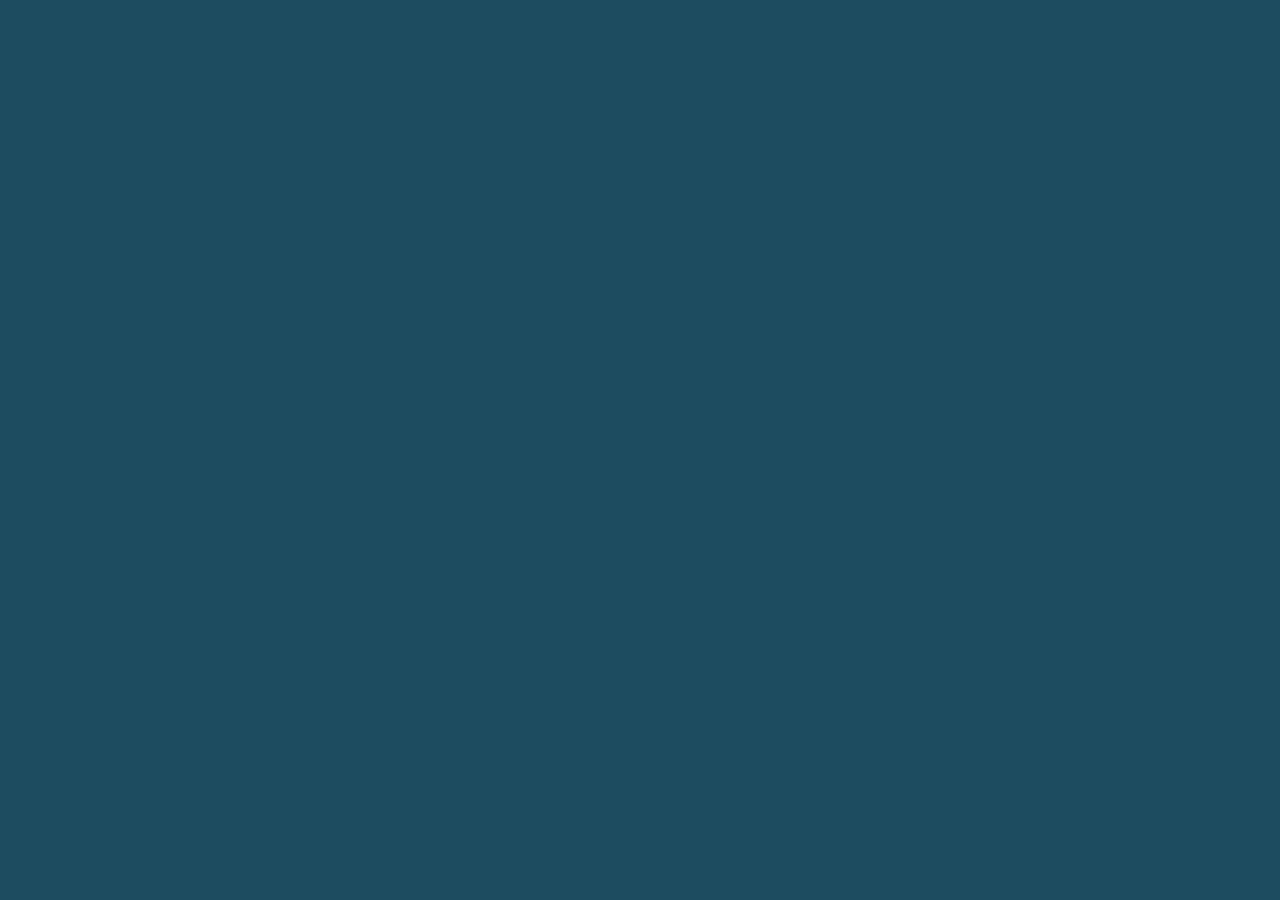
==== index.html @ 396c5446 "first commit" ====
<!DOCTYPE html>
<html lang="en" class="default-light-mode">
  <head>
    <meta charset="UTF-8" />
    <meta name="viewport" content="width=device-width, initial-scale=1.0" />
    <title>Origin Age Gate</title>
    <link rel="shortcut icon" href="#" />
    <link rel="stylesheet" href="css/bootstrap.min.css" />
    <link rel="stylesheet" href="css/jquery.parallax.css" />
    <link rel="stylesheet" href="css/swiper-bundle.min.css" />
    <link rel="stylesheet" href="css/custom.css" />
  </head>
  <body>
    <!-- Header Start -->
    <div id="header"></div>
    <!-- Header End -->

    <!-- Main Start -->

    <!-- Main End -->

    <!-- Footer start -->
    <div id="footer"></div>
    <!-- Footer end -->
    <script src="js/jquery.min.js"></script>
    <script src="js/bootstrap.bundle.min.js"></script>
    <script src="js/cookie.min.js"></script>
    <script src="js/jquery.parallax.js"></script>
    <script src="js/custom.js"></script>
  </body>
</html>
---- css/custom.css ----
@font-face {
  font-family: "G-Book";
  src: url("../fonts/Gotham-Book/gothambook.woff2") format("woff2"),
    url("../fonts/Gotham-Book/gothambook.woff") format("woff");
  font-weight: normal;
  font-style: normal;
}
body {
  width: 100%;
  margin: 0px auto;
  overflow-x: hidden;
  background: #1f4c61;
}

@media (max-width: 768px) {
  .banner-slider {
    max-width: 1920px;
    margin: 0px auto;
    overflow-x: hidden;
  }
  #header {
    position: relative;
  }
  #header .navbar {
    padding-top: 40px;
  }
  main {
    position: absolute;
    top: 0;
    width: 100%;
  }
  body .container-fluid {
    max-width: 1280px;
    padding: 0px 15px;
    margin: 0px auto;
  }
  #header .navbar {
    padding-top: 0px;
  }
  .slider-list-outer {
    width: 100%;
    max-width: 1920px;
    margin: 0px auto;
  }
  main .slider-content {
    display: flex;
    flex-direction: column;
    height: 100%;
    left: 0;
    position: absolute;
    top: 0;
    width: 100%;
    justify-content: center;
    align-items: center;
  }
  main .slider-content .content-area {
    display: flex;
    height: 100%;
    position: relative;
  }
  .slider-list {
    position: relative;
  }
  /* slider 1 */
  .title {
    max-width: 650px;
  }
  .pr-150 {
    padding-right: 150px;
  }
  .title h2 {
    font-size: 40px;
    color: #1f4c61;
    margin: 0;
  }

  .radio-btns.second {
    margin-right: 0;
  }
  .right-part hr {
    height: 1px;
    width: 100px;
    background-color: #1f4c61;
    margin: 10px 0px;
  }

  .radio-toolbar {
    margin: 10px;
  }

  .radio-toolbar input[type="radio"] {
    opacity: 0;
    position: fixed;
    width: 0;
  }

  .radio-toolbar label {
    display: inline-block;
    background-color: #f2e9ce;
    padding: 20px;
    font-family: "G-Book";
    font-size: 16px;
    font-weight: bold;
    border: 1px solid #1f4c61;
    border-radius: 50px;
    color: #1f4c61;
    cursor: pointer;
    transition: ease-in-out 0.3s;
  }

  .radio-toolbar input[type="radio"]:checked + label {
    background-color: #1f4c61;
    border-color: #1f4c61;
    color: #f2e9ce;
  }
  .radio-toolbar input[type="radio"]:checked + label p {
    border-color: #f2e9ce;
    color: #f2e9ce;
    margin: 0;
  }
  .radio-toolbar input[type="radio"]:checked + label p span {
    background-color: #f2e9ce;
  }
  .radio-btns {
    width: 50%;
    max-width: 215px;
    margin-right: 30px;
  }
  .radio-btns p {
    width: 25px;
    height: 25px;
    border: 1px solid #1f4c61;
    border-radius: 50%;
    text-align: center;
    display: table;
    padding: 5px;
    margin: 0px 0px 0px 20px !important;
  }
  .radio-btns p span {
    display: table-cell;
    background-color: #1f4c61;
    border-radius: 50%;
    vertical-align: middle;
  }
  .radio-btns label {
    display: inline-flex;
    width: 100%;
    justify-content: space-between;
  }
  .remember p {
    width: 25px;
    height: 25px;
    border: 1px solid #1f4c61;
    border-radius: 50%;
    text-align: center;
    display: table;
    padding: 5px;
    margin: 0px 10px 0px 0px !important;
  }
  .remember p span {
    display: table-cell;
    background-color: #61989a;
    border-radius: 50%;
    vertical-align: middle;
  }
  .remember {
    display: inline-flex;
    font-size: 14px;
    color: #61989a;
    font-family: "G-Book";
  }
  /* Slider 2 */
  #slider2 .desc,
  #slider3 .desc {
    color: #f2e9ce;
  }
  #slider2 .title h2,
  #slider3 .title h2 {
    color: #f2e9ce;
  }
  #slider2 .right-part hr,
  #slider3 .right-part hr {
    background-color: #f2cf6b;
  }
  #slider2 .remember,
  #slider3 .remember {
    color: #61989a;
  }
  #slider2 .remember p,
  #slider3 .remember p {
    border: 1px solid #f2e9ce;
  }
  #slider2 .remember p span,
  #slider3 .remember p span {
    background-color: #61989a;
  }
  #slider2 .radio-toolbar input[type="radio"]:checked + label,
  #slider3 .radio-toolbar input[type="radio"]:checked + label {
    background-color: #f2e9ce;
    border-color: #f2e9ce;
    color: #1f4c61;
  }
  #slider2 .radio-toolbar input[type="radio"]:checked + label p,
  #slider3 .radio-toolbar input[type="radio"]:checked + label p {
    border-color: #1f4c61;
    color: #1f4c61;
  }
  #slider2 .radio-toolbar input[type="radio"]:checked + label p span,
  #slider3 .radio-toolbar input[type="radio"]:checked + label p span {
    background-color: #1f4c61;
  }
  #slider2 .radio-toolbar label,
  #slider3 .radio-toolbar label {
    background-color: #1f4c61;
    border: 1px solid #f2e9ce;
    color: #f2e9ce;
  }
  #slider2 .radio-btns p {
    border: 1px solid #f2e9ce;
  }
  #slider3 .radio-btns p {
    border: 1px solid #f2e9ce;
  }
  #slider2 .radio-btns p span,
  #slider3 .radio-btns p span {
    background-color: #f2e9ce;
  }
  .slider-list {
    position: relative;
    width: 100% !important;
  }
  .oag-main .slider-content {
    position: unset;
    height: auto;
    padding: 150px 0px;
  }
}

@media (min-width: 768px) {
}

@media (min-width: 576px) {
}

@media (min-width: 992px) {
}

@media (min-width: 1200px) {
}
@media (min-width: 1440px) {
}
@media (min-width: 1600px) {
}
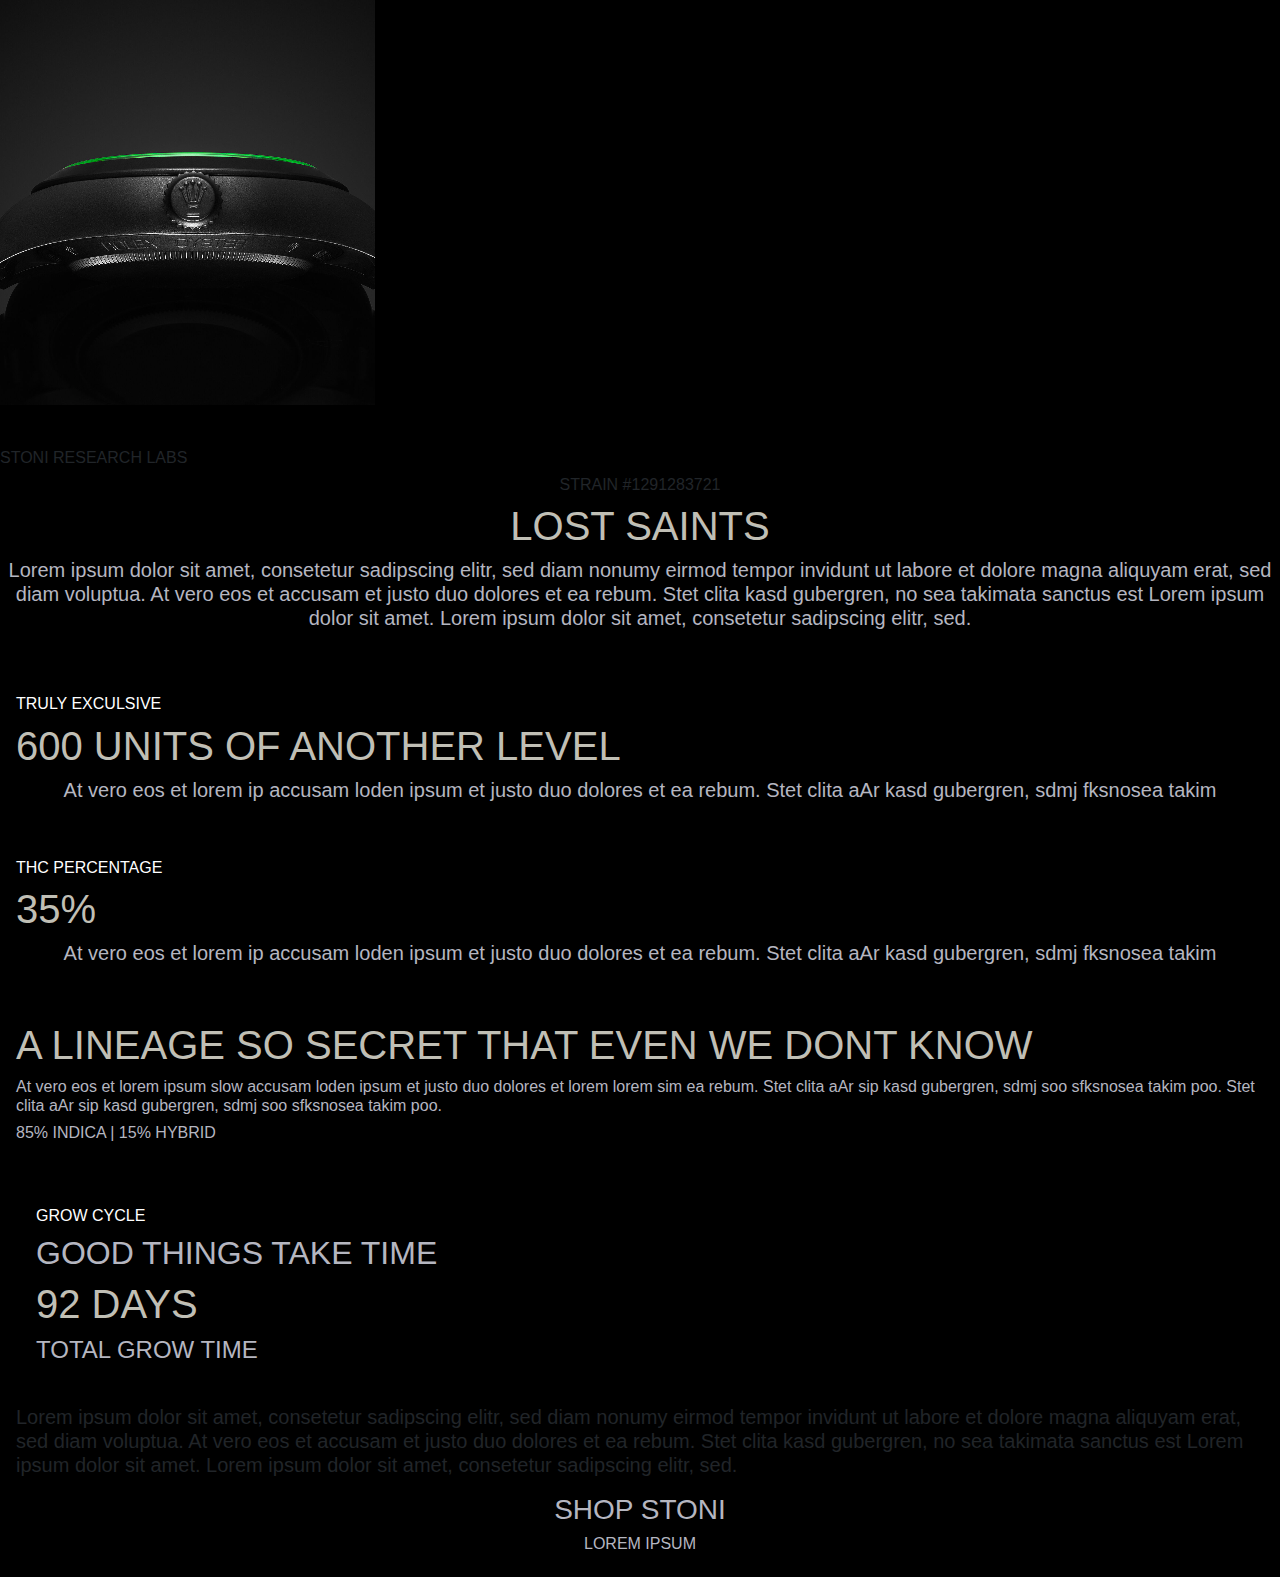
==== commit 934ea4f2: "first result" ====
--- a/index.html
+++ b/index.html
@@ -3,7 +3,7 @@
   <head>
     <meta charset="UTF-8" />
     <meta name="viewport" content="width=device-width, initial-scale=1.0" />
-    <title>Origin Age Gate</title>
+    <title>Stoni Mini</title>
     <link rel="shortcut icon" href="#" />
     <link rel="stylesheet" href="css/bootstrap.min.css" />
     <link rel="stylesheet" href="css/jquery.parallax.css" />
@@ -12,11 +12,73 @@
   </head>
   <body>
     <!-- Header Start -->
-    <div id="header"></div>
+    <div class="top-banner">
+      <img class="banner" src="./img/banner.svg" />
+      <h6 class="title">STONI RESEARCH LABS</h6>
+    </div>
     <!-- Header End -->
 
     <!-- Main Start -->
+    <div class="main-container">
+      <h6 class="text-center">STRAIN #1291283721</h6>
+      <h1 class="text-center lightyellow">LOST SAINTS</h1>
+      <h5 class="text-center font-weight-normal lightsilver mb-5">
+        Lorem ipsum dolor sit amet, consetetur sadipscing elitr, sed diam nonumy
+        eirmod tempor invidunt ut labore et dolore magna aliquyam erat, sed diam
+        voluptua. At vero eos et accusam et justo duo dolores et ea rebum. Stet
+        clita kasd gubergren, no sea takimata sanctus est Lorem ipsum dolor sit
+        amet. Lorem ipsum dolor sit amet, consetetur sadipscing elitr, sed.
+      </h5>
+      <div class="truly mb-3 p-3">
+        <h6 class="text-white">TRULY EXCULSIVE</h6>
+        <h1 class="lightyellow">600 UNITS OF ANOTHER LEVEL</h1>
+        <h5 class="text-center lightsilver font-weight-normal">
+          At vero eos et lorem ip accusam loden ipsum et justo duo dolores et ea
+          rebum. Stet clita aAr kasd gubergren, sdmj fksnosea takim
+        </h5>
+      </div>
+      <div class="thc mb-3 p-3">
+        <h6 class="text-white">THC PERCENTAGE</h6>
+        <h1 class="lightyellow">35%</h1>
+        <h5 class="text-center lightsilver font-weight-normal">
+          At vero eos et lorem ip accusam loden ipsum et justo duo dolores et ea
+          rebum. Stet clita aAr kasd gubergren, sdmj fksnosea takim
+        </h5>
+      </div>
+    </div>
 
+    <div class="middleBanner mb-3"></div>
+
+    <div class="p-3">
+      <h1 class="lightyellow">A LINEAGE SO SECRET THAT EVEN WE DONT KNOW</h1>
+      <h6 class="font-weight-normal lightsilver">
+        At vero eos et lorem ipsum slow accusam loden ipsum et justo duo dolores
+        et lorem lorem sim ea rebum. Stet clita aAr sip kasd gubergren, sdmj soo
+        sfksnosea takim poo. Stet clita aAr sip kasd gubergren, sdmj soo
+        sfksnosea takim poo.
+      </h6>
+      <h6 class="lightsilver">85% INDICA | 15% HYBRID</h6>
+      <div class="lsbanner mb-5"></div>
+      <div class="thc mb-3 p-3 ml-1">
+        <h6 class="text-white">GROW CYCLE</h6>
+        <h2 class="lightsilver">GOOD THINGS TAKE TIME</h2>
+        <h1 class="lightyellow">92 DAYS</h1>
+        <h4 class="lightsilver font-weight-normal">TOTAL GROW TIME</h4>
+      </div>
+      <h5 class="mb-3 font-weight-normal">
+        Lorem ipsum dolor sit amet, consetetur sadipscing elitr, sed diam nonumy
+        eirmod tempor invidunt ut labore et dolore magna aliquyam erat, sed diam
+        voluptua. At vero eos et accusam et justo duo dolores et ea rebum. Stet
+        clita kasd gubergren, no sea takimata sanctus est Lorem ipsum dolor sit
+        amet. Lorem ipsum dolor sit amet, consetetur sadipscing elitr, sed.
+      </h5>
+      <div class="last d-flex align-items-center justify-content-center">
+        <div class="text-center lightsilver">
+          <h3>SHOP STONI</h3>
+          <h6>LOREM IPSUM</h6>
+        </div>
+      </div>
+    </div>
     <!-- Main End -->
 
     <!-- Footer start -->
--- a/css/custom.css
+++ b/css/custom.css
@@ -5,234 +5,82 @@
   font-weight: normal;
   font-style: normal;
 }
+
+/* color */
+.lightyellow {
+  color: #c0bfb5;
+}
+
+.lightsilver {
+  color: #b5b6c0;
+}
+
+.roundContent {
+  border-radius: 10px;
+  padding: 20px;
+}
+
 body {
   width: 100%;
   margin: 0px auto;
-  overflow-x: hidden;
-  background: #1f4c61;
+  overflow: auto;
+  background: black;
 }
 
 @media (max-width: 768px) {
-  .banner-slider {
-    max-width: 1920px;
-    margin: 0px auto;
-    overflow-x: hidden;
+  .top-banner {
+    background-image: url("../img/topBanner.svg");
   }
-  #header {
-    position: relative;
+  .top-banner .banner {
+    z-index: -1;
   }
-  #header .navbar {
-    padding-top: 40px;
-  }
-  main {
+  .top-banner .title {
+    color: #6e6e6e;
+    padding-top: 10px;
+    text-align: center;
     position: absolute;
-    top: 0;
-    width: 100%;
-  }
-  body .container-fluid {
-    max-width: 1280px;
-    padding: 0px 15px;
-    margin: 0px auto;
-  }
-  #header .navbar {
-    padding-top: 0px;
-  }
-  .slider-list-outer {
-    width: 100%;
-    max-width: 1920px;
-    margin: 0px auto;
-  }
-  main .slider-content {
-    display: flex;
-    flex-direction: column;
-    height: 100%;
-    left: 0;
-    position: absolute;
-    top: 0;
-    width: 100%;
-    justify-content: center;
-    align-items: center;
-  }
-  main .slider-content .content-area {
-    display: flex;
-    height: 100%;
-    position: relative;
-  }
-  .slider-list {
-    position: relative;
-  }
-  /* slider 1 */
-  .title {
-    max-width: 650px;
-  }
-  .pr-150 {
-    padding-right: 150px;
-  }
-  .title h2 {
-    font-size: 40px;
-    color: #1f4c61;
-    margin: 0;
+    top: 20px;
+    left: 20px;
   }
 
-  .radio-btns.second {
-    margin-right: 0;
-  }
-  .right-part hr {
-    height: 1px;
-    width: 100px;
-    background-color: #1f4c61;
-    margin: 10px 0px;
+  .main-container {
+    padding: 20px;
   }
 
-  .radio-toolbar {
-    margin: 10px;
+  .truly {
+    background-image: url("../img/first.png");
+    min-height: 870px;
+    background-repeat: no-repeat;
   }
 
-  .radio-toolbar input[type="radio"] {
-    opacity: 0;
-    position: fixed;
-    width: 0;
+  .truly .banner {
+    z-index: -1;
   }
 
-  .radio-toolbar label {
-    display: inline-block;
-    background-color: #f2e9ce;
-    padding: 20px;
-    font-family: "G-Book";
-    font-size: 16px;
-    font-weight: bold;
-    border: 1px solid #1f4c61;
-    border-radius: 50px;
-    color: #1f4c61;
-    cursor: pointer;
-    transition: ease-in-out 0.3s;
+  .thc {
+    background-image: url("../img/second.png");
+    min-height: 870px;
+    background-repeat: no-repeat;
   }
 
-  .radio-toolbar input[type="radio"]:checked + label {
-    background-color: #1f4c61;
-    border-color: #1f4c61;
-    color: #f2e9ce;
+  .middleBanner {
+    background-image: url("../img/third.png");
+    min-height: 750px;
+    background-repeat: no-repeat;
   }
-  .radio-toolbar input[type="radio"]:checked + label p {
-    border-color: #f2e9ce;
-    color: #f2e9ce;
-    margin: 0;
+
+  .lsbanner {
+    background-image: url("../img/four.png");
+    min-height: 300px;
+    background-repeat: no-repeat;
+    background-size: cover;
   }
-  .radio-toolbar input[type="radio"]:checked + label p span {
-    background-color: #f2e9ce;
-  }
-  .radio-btns {
-    width: 50%;
-    max-width: 215px;
-    margin-right: 30px;
-  }
-  .radio-btns p {
-    width: 25px;
-    height: 25px;
-    border: 1px solid #1f4c61;
-    border-radius: 50%;
-    text-align: center;
-    display: table;
-    padding: 5px;
-    margin: 0px 0px 0px 20px !important;
-  }
-  .radio-btns p span {
-    display: table-cell;
-    background-color: #1f4c61;
-    border-radius: 50%;
-    vertical-align: middle;
-  }
-  .radio-btns label {
-    display: inline-flex;
-    width: 100%;
-    justify-content: space-between;
-  }
-  .remember p {
-    width: 25px;
-    height: 25px;
-    border: 1px solid #1f4c61;
-    border-radius: 50%;
-    text-align: center;
-    display: table;
-    padding: 5px;
-    margin: 0px 10px 0px 0px !important;
-  }
-  .remember p span {
-    display: table-cell;
-    background-color: #61989a;
-    border-radius: 50%;
-    vertical-align: middle;
-  }
-  .remember {
-    display: inline-flex;
-    font-size: 14px;
-    color: #61989a;
-    font-family: "G-Book";
-  }
-  /* Slider 2 */
-  #slider2 .desc,
-  #slider3 .desc {
-    color: #f2e9ce;
-  }
-  #slider2 .title h2,
-  #slider3 .title h2 {
-    color: #f2e9ce;
-  }
-  #slider2 .right-part hr,
-  #slider3 .right-part hr {
-    background-color: #f2cf6b;
-  }
-  #slider2 .remember,
-  #slider3 .remember {
-    color: #61989a;
-  }
-  #slider2 .remember p,
-  #slider3 .remember p {
-    border: 1px solid #f2e9ce;
-  }
-  #slider2 .remember p span,
-  #slider3 .remember p span {
-    background-color: #61989a;
-  }
-  #slider2 .radio-toolbar input[type="radio"]:checked + label,
-  #slider3 .radio-toolbar input[type="radio"]:checked + label {
-    background-color: #f2e9ce;
-    border-color: #f2e9ce;
-    color: #1f4c61;
-  }
-  #slider2 .radio-toolbar input[type="radio"]:checked + label p,
-  #slider3 .radio-toolbar input[type="radio"]:checked + label p {
-    border-color: #1f4c61;
-    color: #1f4c61;
-  }
-  #slider2 .radio-toolbar input[type="radio"]:checked + label p span,
-  #slider3 .radio-toolbar input[type="radio"]:checked + label p span {
-    background-color: #1f4c61;
-  }
-  #slider2 .radio-toolbar label,
-  #slider3 .radio-toolbar label {
-    background-color: #1f4c61;
-    border: 1px solid #f2e9ce;
-    color: #f2e9ce;
-  }
-  #slider2 .radio-btns p {
-    border: 1px solid #f2e9ce;
-  }
-  #slider3 .radio-btns p {
-    border: 1px solid #f2e9ce;
-  }
-  #slider2 .radio-btns p span,
-  #slider3 .radio-btns p span {
-    background-color: #f2e9ce;
-  }
-  .slider-list {
-    position: relative;
-    width: 100% !important;
-  }
-  .oag-main .slider-content {
-    position: unset;
-    height: auto;
-    padding: 150px 0px;
+
+  .last {
+    background-image: url("../img/last.png");
+    min-height: 430px;
+    background-repeat: no-repeat;
+    margin-left: 5px;
   }
 }
 
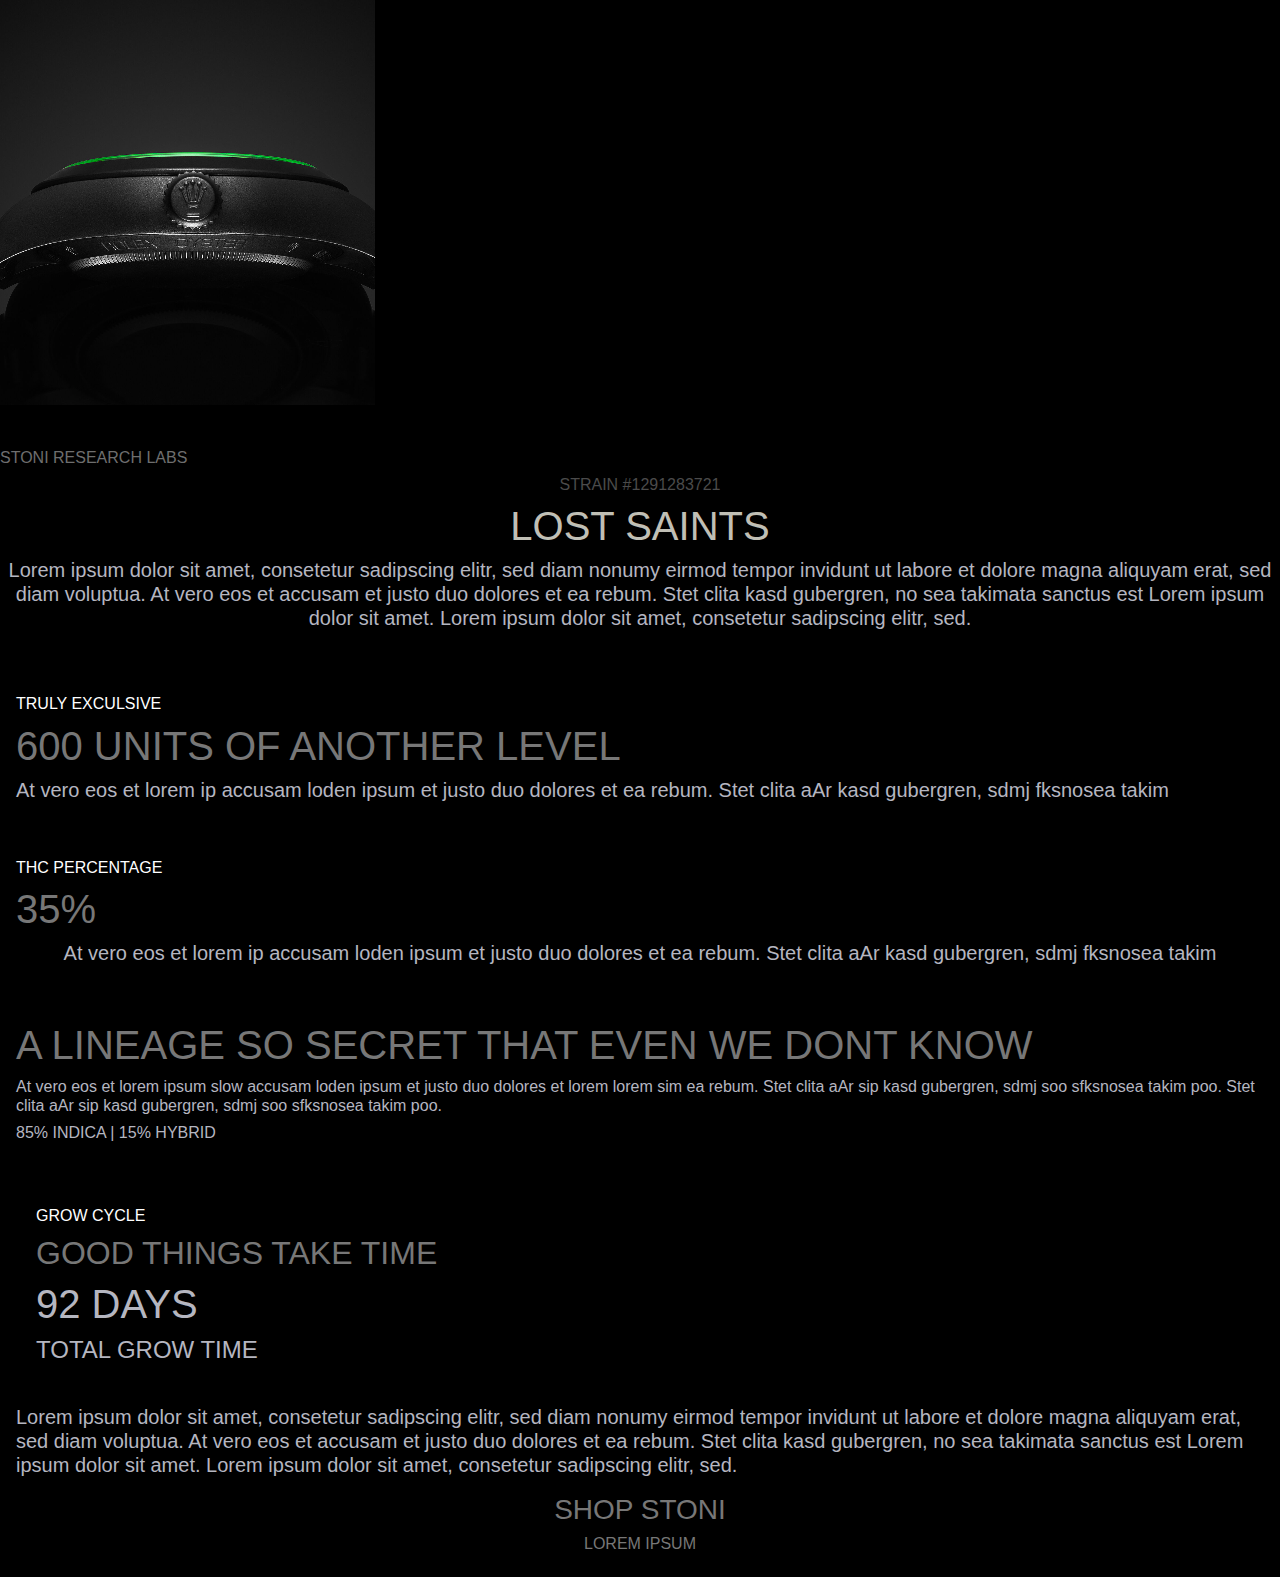
==== commit d7292bff: "update style" ====
--- a/index.html
+++ b/index.html
@@ -14,13 +14,13 @@
     <!-- Header Start -->
     <div class="top-banner">
       <img class="banner" src="./img/banner.svg" />
-      <h6 class="title">STONI RESEARCH LABS</h6>
+      <h6 class="title lightgrey">STONI RESEARCH LABS</h6>
     </div>
     <!-- Header End -->
 
     <!-- Main Start -->
     <div class="main-container">
-      <h6 class="text-center">STRAIN #1291283721</h6>
+      <h6 class="text-center mediumgrey">STRAIN #1291283721</h6>
       <h1 class="text-center lightyellow">LOST SAINTS</h1>
       <h5 class="text-center font-weight-normal lightsilver mb-5">
         Lorem ipsum dolor sit amet, consetetur sadipscing elitr, sed diam nonumy
@@ -31,15 +31,15 @@
       </h5>
       <div class="truly mb-3 p-3">
         <h6 class="text-white">TRULY EXCULSIVE</h6>
-        <h1 class="lightyellow">600 UNITS OF ANOTHER LEVEL</h1>
-        <h5 class="text-center lightsilver font-weight-normal">
+        <h1 class="mediumsilver">600 UNITS OF ANOTHER LEVEL</h1>
+        <h5 class="lightsilver font-weight-normal">
           At vero eos et lorem ip accusam loden ipsum et justo duo dolores et ea
           rebum. Stet clita aAr kasd gubergren, sdmj fksnosea takim
         </h5>
       </div>
       <div class="thc mb-3 p-3">
         <h6 class="text-white">THC PERCENTAGE</h6>
-        <h1 class="lightyellow">35%</h1>
+        <h1 class="lightyellow mediumsilver">35%</h1>
         <h5 class="text-center lightsilver font-weight-normal">
           At vero eos et lorem ip accusam loden ipsum et justo duo dolores et ea
           rebum. Stet clita aAr kasd gubergren, sdmj fksnosea takim
@@ -50,7 +50,7 @@
     <div class="middleBanner mb-3"></div>
 
     <div class="p-3">
-      <h1 class="lightyellow">A LINEAGE SO SECRET THAT EVEN WE DONT KNOW</h1>
+      <h1 class="mediumsilver">A LINEAGE SO SECRET THAT EVEN WE DONT KNOW</h1>
       <h6 class="font-weight-normal lightsilver">
         At vero eos et lorem ipsum slow accusam loden ipsum et justo duo dolores
         et lorem lorem sim ea rebum. Stet clita aAr sip kasd gubergren, sdmj soo
@@ -61,11 +61,11 @@
       <div class="lsbanner mb-5"></div>
       <div class="thc mb-3 p-3 ml-1">
         <h6 class="text-white">GROW CYCLE</h6>
-        <h2 class="lightsilver">GOOD THINGS TAKE TIME</h2>
-        <h1 class="lightyellow">92 DAYS</h1>
+        <h2 class="mediumsilver">GOOD THINGS TAKE TIME</h2>
+        <h1 class="lightsilver">92 DAYS</h1>
         <h4 class="lightsilver font-weight-normal">TOTAL GROW TIME</h4>
       </div>
-      <h5 class="mb-3 font-weight-normal">
+      <h5 class="mb-3 font-weight-normal lightsilver">
         Lorem ipsum dolor sit amet, consetetur sadipscing elitr, sed diam nonumy
         eirmod tempor invidunt ut labore et dolore magna aliquyam erat, sed diam
         voluptua. At vero eos et accusam et justo duo dolores et ea rebum. Stet
@@ -73,9 +73,9 @@
         amet. Lorem ipsum dolor sit amet, consetetur sadipscing elitr, sed.
       </h5>
       <div class="last d-flex align-items-center justify-content-center">
-        <div class="text-center lightsilver">
+        <div class="text-center mediumsilver">
           <h3>SHOP STONI</h3>
-          <h6>LOREM IPSUM</h6>
+          <h6 class="font-weight-normal">LOREM IPSUM</h6>
         </div>
       </div>
     </div>
--- a/css/custom.css
+++ b/css/custom.css
@@ -7,12 +7,23 @@
 }
 
 /* color */
+.lightgrey {
+  color: #6e6e6e;
+}
+.mediumgrey {
+  color: #4b4b4b;
+}
+
 .lightyellow {
   color: #c0bfb5;
 }
 
 .lightsilver {
   color: #b5b6c0;
+}
+
+.mediumsilver {
+  color: #777777;
 }
 
 .roundContent {
